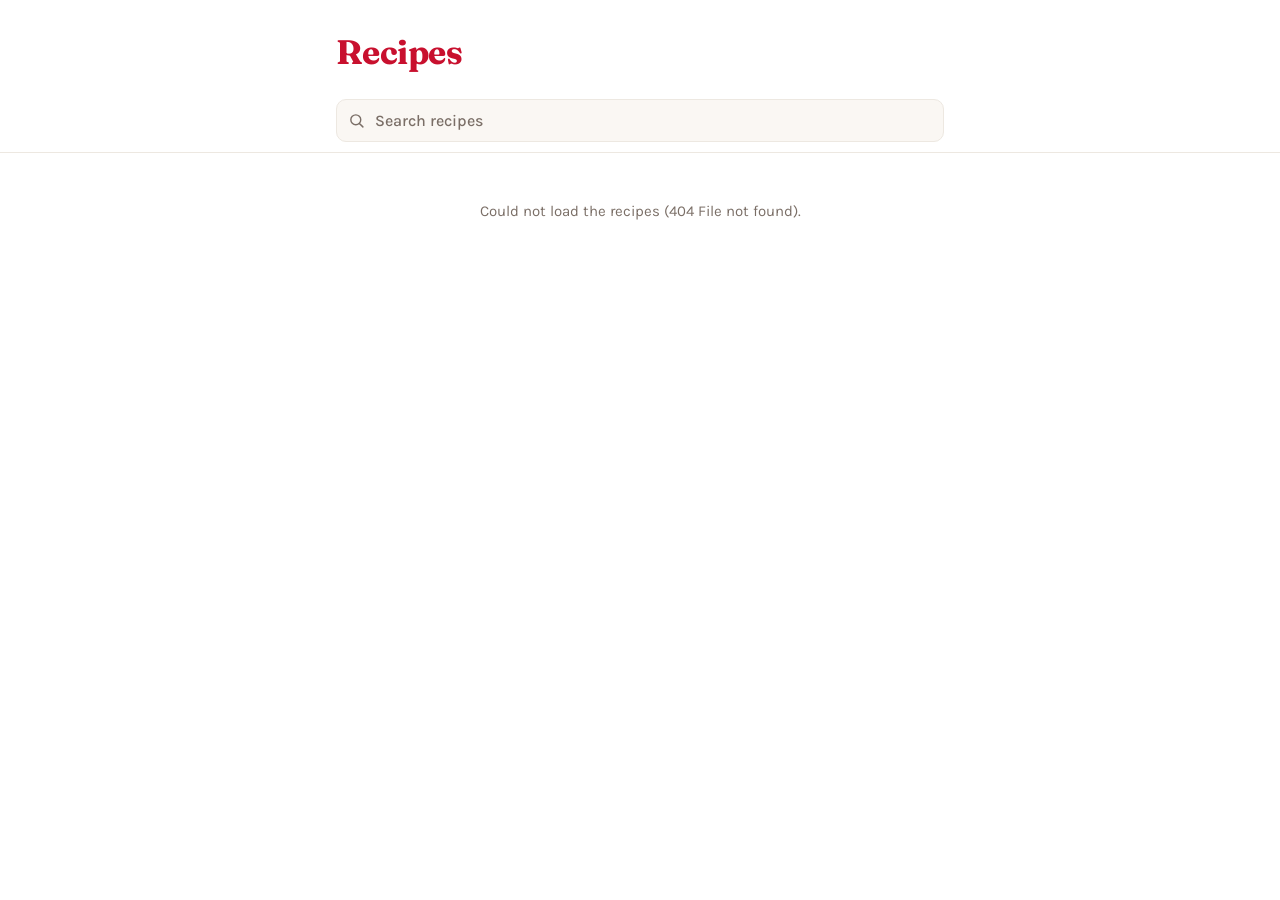
==== index.html @ 244209ef "A search bar and a sheet Replaces the Quarto site with a static page built for a phone: a wordmark, " ====
<!doctype html>
<html lang="en">
<head>
<meta charset="utf-8">
<meta name="viewport" content="width=device-width, initial-scale=1, viewport-fit=cover">
<title>Recipes</title>
<meta name="description" content="A box of favourite recipes.">
<meta name="theme-color" content="#ffffff">
<link rel="icon" href="data:image/svg+xml,%3Csvg xmlns='http://www.w3.org/2000/svg' viewBox='0 0 32 32'%3E%3Ccircle cx='16' cy='18' r='11' fill='%23C8102E'/%3E%3Cpath d='M16 7V2M16 7l5-3' stroke='%231E9B74' stroke-width='2.5' stroke-linecap='round' fill='none'/%3E%3C/svg%3E">
<link rel="preconnect" href="https://fonts.googleapis.com">
<link rel="preconnect" href="https://fonts.gstatic.com" crossorigin>
<link rel="stylesheet" href="https://fonts.googleapis.com/css2?family=Fraunces:opsz,wght@9..144,500;9..144,600;9..144,700&family=Karla:wght@400;500;600;700&display=swap">
<link rel="stylesheet" href="assets/app.css">
</head>
<body>

<header class="masthead">
  <h1>Recipes</h1>
</header>

<div class="searchbar">
  <div class="field">
    <svg class="glass" viewBox="0 0 24 24" aria-hidden="true"><circle cx="11" cy="11" r="7"/><path d="M16.5 16.5 21 21"/></svg>
    <input id="q" type="search" placeholder="Search recipes" autocomplete="off"
           autocapitalize="off" autocorrect="off" spellcheck="false"
           enterkeyhint="search" aria-label="Search recipes" aria-controls="list">
    <button id="clear" type="button" class="clear" hidden aria-label="Clear search">
      <svg viewBox="0 0 24 24" aria-hidden="true"><path d="M6 6l12 12M18 6L6 18"/></svg>
    </button>
  </div>
</div>

<main>
  <ul id="list" class="list"></ul>
  <p id="empty" class="empty" hidden></p>
</main>

<div id="scrim" class="scrim" hidden></div>

<section id="sheet" class="sheet" hidden role="dialog" aria-modal="true" aria-labelledby="sheet-title">
  <button id="grab" type="button" class="grab" aria-label="Close recipe"><span></span></button>

  <div class="sheet-head">
    <div class="sheet-heading">
      <h2 id="sheet-title"></h2>
      <p id="sheet-meta" class="sheet-meta"></p>
    </div>
    <button id="close" type="button" class="close" aria-label="Close recipe">
      <svg viewBox="0 0 24 24" aria-hidden="true"><path d="M6 6l12 12M18 6L6 18"/></svg>
    </button>
  </div>

  <div id="sheet-body" class="sheet-body"></div>

  <div class="sheet-actions">
    <button id="copy" type="button" class="action">
      <svg viewBox="0 0 24 24" aria-hidden="true"><rect x="9" y="9" width="12" height="12" rx="2"/><path d="M5 15V5a2 2 0 0 1 2-2h10"/></svg>
      <span id="copy-label">Copy</span>
    </button>
    <button id="share" type="button" class="action">
      <svg viewBox="0 0 24 24" aria-hidden="true"><path d="M12 16V4M12 4 8 8M12 4l4 4"/><path d="M5 14v5a2 2 0 0 0 2 2h10a2 2 0 0 0 2-2v-5"/></svg>
      <span id="share-label">Share</span>
    </button>
  </div>
</section>

<script src="assets/app.js"></script>
</body>
</html>
---- assets/app.css ----
/* Recipes — a mobile-first list over a white ground.
   Palette pulled from three Fauvist still lifes: clear blue, amber, emerald
   and a pomegranate red, used unmuted and sparingly. No dark mode on purpose. */

:root {
  --white:      #ffffff;
  --ink:        #231c18;   /* warm near-black; pure black fights the accents */
  --muted:      #7a6e66;
  --hairline:   #ede8e1;
  --wash:       #faf7f3;   /* the only off-white, for pressed states */

  --pomegranate: #c8102e;
  --blue:        #0b63ce;
  --amber:       #ec8a1c;
  --emerald:     #1e9b74;

  --page:  640px;
  --gutter: 16px;
  --row:   52px;

  --serif: "Fraunces", Georgia, serif;
  --sans:  "Karla", system-ui, -apple-system, "Segoe UI", sans-serif;
}

* { box-sizing: border-box; }

/* Several things here set display, which would otherwise beat [hidden]. */
[hidden] { display: none !important; }

html { -webkit-text-size-adjust: 100%; }

body {
  margin: 0;
  background: var(--white);
  color: var(--ink);
  font-family: var(--sans);
  font-size: 16px;
  line-height: 1.45;
  -webkit-font-smoothing: antialiased;
  overflow-wrap: break-word;
}

/* Scroll lock while the sheet is up. position:fixed rather than
   overflow:hidden, which iOS Safari ignores on the body. */
body.locked {
  position: fixed;
  left: 0;
  right: 0;
  width: 100%;
  overflow: hidden;
}

/* ---------------------------------------------------------------- masthead */

.masthead {
  max-width: var(--page);
  margin: 0 auto;
  padding: 28px var(--gutter) 14px;
}

.masthead h1 {
  margin: 0;
  font-family: var(--serif);
  font-size: 34px;
  font-weight: 700;
  letter-spacing: -0.015em;
  color: var(--pomegranate);
}

/* --------------------------------------------------------------- searchbar */

.searchbar {
  position: sticky;
  top: 0;
  z-index: 20;
  background: var(--white);
  border-bottom: 1px solid var(--hairline);
}

.searchbar .field {
  position: relative;
  max-width: var(--page);
  margin: 0 auto;
  padding: 8px var(--gutter) 10px;
  display: flex;
  align-items: center;
}

.glass {
  position: absolute;
  left: calc(var(--gutter) + 12px);
  width: 17px;
  height: 17px;
  stroke: var(--muted);
  stroke-width: 2;
  fill: none;
  stroke-linecap: round;
  pointer-events: none;
}

#q {
  width: 100%;
  /* 16px minimum, or iOS Safari zooms the page on focus */
  font: 500 16px/1.2 var(--sans);
  color: var(--ink);
  background: var(--wash);
  border: 1.5px solid var(--hairline);
  border-radius: 10px;
  padding: 11px 40px 11px 38px;
  appearance: none;
  -webkit-appearance: none;
}

#q::placeholder { color: var(--muted); }
#q::-webkit-search-cancel-button { display: none; }

#q:focus {
  outline: none;
  background: var(--white);
  border-color: var(--pomegranate);
  box-shadow: 0 0 0 3px rgba(200, 16, 46, 0.14);
}

.clear {
  position: absolute;
  right: calc(var(--gutter) + 4px);
  display: grid;
  place-items: center;
  width: 32px;
  height: 32px;
  padding: 0;
  border: 0;
  border-radius: 50%;
  background: none;
  color: var(--muted);
  cursor: pointer;
}

.clear svg { width: 16px; height: 16px; stroke: currentColor; stroke-width: 2.2; fill: none; stroke-linecap: round; }
.clear:active { background: var(--hairline); }

/* -------------------------------------------------------------------- list */

main {
  max-width: var(--page);
  margin: 0 auto;
  padding: 0 var(--gutter) 40px;
}

.list { list-style: none; margin: 0; padding: 0; }

.row {
  display: flex;
  align-items: center;
  gap: 12px;
  width: 100%;
  min-height: var(--row);
  padding: 7px 4px 7px 12px;
  border: 0;
  border-bottom: 1px solid var(--hairline);
  border-left: 3px solid var(--accent, var(--hairline));
  border-radius: 0;
  background: none;
  font: inherit;
  color: inherit;
  text-align: left;
  cursor: pointer;
  -webkit-tap-highlight-color: transparent;
}

.row:active { background: var(--wash); }

.row:focus-visible {
  outline: 2px solid var(--pomegranate);
  outline-offset: -2px;
}

.row .text { min-width: 0; flex: 1; }

.row .name {
  display: block;
  font-size: 16px;
  font-weight: 600;
  line-height: 1.25;
  letter-spacing: -0.005em;
}

.row .meta {
  display: block;
  margin-top: 1px;
  font-size: 12.5px;
  font-weight: 500;
  color: var(--muted);
  letter-spacing: 0.01em;
}

.row mark {
  background: rgba(200, 16, 46, 0.14);
  color: var(--pomegranate);
  border-radius: 2px;
  padding: 0 1px;
}

.play {
  flex: none;
  width: 15px;
  height: 15px;
  fill: var(--pomegranate);
  opacity: 0.85;
}

.chev {
  flex: none;
  width: 16px;
  height: 16px;
  margin-right: 4px;
  stroke: var(--hairline);
  stroke-width: 2.4;
  fill: none;
  stroke-linecap: round;
  stroke-linejoin: round;
}

.empty {
  margin: 48px 0;
  text-align: center;
  color: var(--muted);
  font-size: 15px;
}

/* ------------------------------------------------------------------- sheet */

.scrim {
  position: fixed;
  inset: 0;
  z-index: 30;
  background: rgba(35, 28, 24, 0.38);
  opacity: 0;
  transition: opacity 0.22s ease;
}

.scrim.in { opacity: 1; }

.sheet {
  position: fixed;
  left: 0;
  right: 0;
  bottom: 0;
  z-index: 40;
  display: flex;
  flex-direction: column;
  max-width: var(--page);
  height: 92dvh;
  margin: 0 auto;
  background: var(--white);
  border-radius: 18px 18px 0 0;
  box-shadow: 0 -2px 34px rgba(35, 28, 24, 0.2);
  transform: translateY(100%);
  transition: transform 0.26s cubic-bezier(0.32, 0.72, 0, 1);
}

.sheet.in { transform: translateY(0); }
.sheet.dragging { transition: none; }

/* The handle is a real button: tapping the strip above the sheet closes it. */
.grab {
  flex: none;
  display: grid;
  place-items: center;
  width: 100%;
  height: 26px;
  padding: 0;
  border: 0;
  background: none;
  cursor: grab;
  touch-action: none;
}

.grab span {
  display: block;
  width: 38px;
  height: 4px;
  border-radius: 2px;
  background: var(--hairline);
}

.sheet-head {
  flex: none;
  display: flex;
  align-items: flex-start;
  gap: 8px;
  padding: 2px var(--gutter) 12px;
  border-bottom: 1px solid var(--hairline);
}

.sheet-heading { flex: 1; min-width: 0; }

.sheet-head h2 {
  margin: 0;
  font-family: var(--serif);
  font-size: 25px;
  font-weight: 600;
  line-height: 1.15;
  letter-spacing: -0.015em;
}

.sheet-meta {
  margin: 4px 0 0;
  font-size: 13px;
  font-weight: 500;
  color: var(--muted);
}

.close {
  flex: none;
  display: grid;
  place-items: center;
  width: 36px;
  height: 36px;
  margin-top: -2px;
  padding: 0;
  border: 0;
  border-radius: 50%;
  background: var(--wash);
  color: var(--ink);
  cursor: pointer;
}

.close svg { width: 17px; height: 17px; stroke: currentColor; stroke-width: 2.2; fill: none; stroke-linecap: round; }
.close:active { background: var(--hairline); }

.sheet-body {
  flex: 1;
  overflow-y: auto;
  -webkit-overflow-scrolling: touch;
  overscroll-behavior: contain;
  padding: 16px var(--gutter) 24px;
}

.sheet-body h3 {
  margin: 0 0 8px;
  font-family: var(--serif);
  font-size: 12px;
  font-weight: 700;
  text-transform: uppercase;
  letter-spacing: 0.1em;
  color: var(--accent, var(--pomegranate));
}

.sheet-body h3 + * { margin-top: 0; }
.sheet-body section + section { margin-top: 26px; }

.ings { list-style: none; margin: 0; padding: 0; }

.ings li {
  position: relative;
  padding: 6px 0 6px 18px;
  border-bottom: 1px solid var(--hairline);
  font-size: 15.5px;
}

.ings li::before {
  content: "";
  position: absolute;
  left: 2px;
  top: 14px;
  width: 5px;
  height: 5px;
  border-radius: 50%;
  background: var(--accent, var(--pomegranate));
}

.steps { margin: 0; padding: 0; list-style: none; counter-reset: step; }

.steps li {
  position: relative;
  counter-increment: step;
  padding: 0 0 16px 32px;
  font-size: 15.5px;
  line-height: 1.55;
}

.steps li::before {
  content: counter(step);
  position: absolute;
  left: 0;
  top: 1px;
  display: grid;
  place-items: center;
  width: 22px;
  height: 22px;
  border-radius: 50%;
  background: var(--accent, var(--pomegranate));
  color: var(--white);
  font-size: 12px;
  font-weight: 700;
  font-variant-numeric: tabular-nums;
}

.steps li:last-child { padding-bottom: 0; }

.note {
  margin: 26px 0 0;
  padding: 12px 14px;
  border-left: 3px solid var(--accent, var(--pomegranate));
  background: var(--wash);
  border-radius: 0 8px 8px 0;
  font-size: 14.5px;
  color: var(--muted);
}

.sheet-body a { color: var(--blue); text-underline-offset: 2px; }

.chip {
  display: inline-flex;
  align-items: center;
  gap: 7px;
  margin-bottom: 20px;
  padding: 8px 14px 8px 11px;
  border: 1.5px solid var(--hairline);
  border-radius: 999px;
  font-size: 14px;
  font-weight: 600;
  color: var(--ink);
  text-decoration: none;
}

.chip svg { width: 15px; height: 15px; flex: none; }
.chip.video { border-color: rgba(200, 16, 46, 0.3); color: var(--pomegranate); }
.chip.video svg { fill: var(--pomegranate); }
.chip.site svg { stroke: var(--blue); stroke-width: 2; fill: none; }
.chip:active { background: var(--wash); }

.sheet-actions {
  flex: none;
  display: flex;
  gap: 10px;
  padding: 12px var(--gutter) calc(12px + env(safe-area-inset-bottom));
  border-top: 1px solid var(--hairline);
  background: var(--white);
}

.action {
  flex: 1;
  display: inline-flex;
  align-items: center;
  justify-content: center;
  gap: 8px;
  min-height: 46px;
  border: 1.5px solid var(--hairline);
  border-radius: 11px;
  background: var(--white);
  font: 600 15px var(--sans);
  color: var(--ink);
  cursor: pointer;
  -webkit-tap-highlight-color: transparent;
}

.action svg { width: 17px; height: 17px; stroke: currentColor; stroke-width: 1.9; fill: none; stroke-linecap: round; stroke-linejoin: round; }
.action:active { background: var(--wash); }
.action.done { border-color: var(--emerald); color: var(--emerald); }

@media (prefers-reduced-motion: reduce) {
  .sheet, .scrim { transition: none; }
}
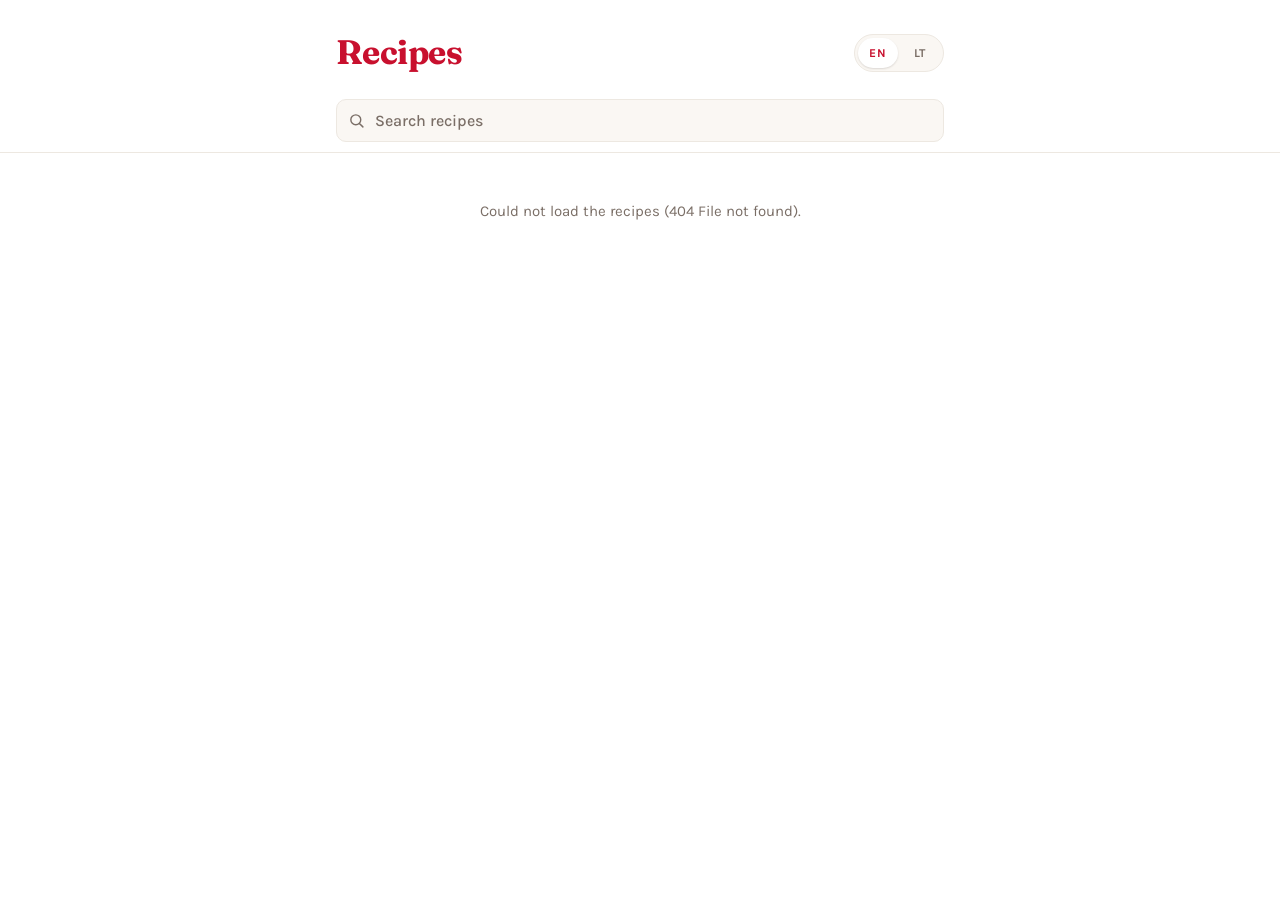
==== commit 997b3c2b: "Lithuanian and English, side by side One recipe is still one file; it now holds both languages. Engl" ====
--- a/index.html
+++ b/index.html
@@ -15,7 +15,11 @@
 <body>
 
 <header class="masthead">
-  <h1>Recipes</h1>
+  <h1 id="brand">Recipes</h1>
+  <div id="langs" class="langs" role="group" aria-label="Language">
+    <button type="button" class="lang" data-lang="en" lang="en" aria-pressed="true">EN</button>
+    <button type="button" class="lang" data-lang="lt" lang="lt" aria-pressed="false">LT</button>
+  </div>
 </header>
 
 <div class="searchbar">
--- a/assets/app.css
+++ b/assets/app.css
@@ -53,6 +53,10 @@
 /* ---------------------------------------------------------------- masthead */
 
 .masthead {
+  display: flex;
+  align-items: center;
+  justify-content: space-between;
+  gap: 12px;
   max-width: var(--page);
   margin: 0 auto;
   padding: 28px var(--gutter) 14px;
@@ -65,6 +69,42 @@
   font-weight: 700;
   letter-spacing: -0.015em;
   color: var(--pomegranate);
+}
+
+/* A segmented pair, not a dropdown: there are two languages and both fit. */
+.langs {
+  flex: none;
+  display: flex;
+  gap: 2px;
+  padding: 3px;
+  background: var(--wash);
+  border: 1.5px solid var(--hairline);
+  border-radius: 999px;
+}
+
+.lang {
+  min-width: 40px;
+  min-height: 30px;
+  padding: 0 10px;
+  border: 0;
+  border-radius: 999px;
+  background: none;
+  font: 700 12px/1 var(--sans);
+  letter-spacing: 0.08em;
+  color: var(--muted);
+  cursor: pointer;
+  -webkit-tap-highlight-color: transparent;
+}
+
+.lang[aria-pressed="true"] {
+  background: var(--white);
+  color: var(--pomegranate);
+  box-shadow: 0 1px 2px rgba(35, 28, 24, 0.14);
+}
+
+.lang:focus-visible {
+  outline: 2px solid var(--pomegranate);
+  outline-offset: 2px;
 }
 
 /* --------------------------------------------------------------- searchbar */
@@ -425,6 +465,26 @@
   text-decoration: none;
 }
 
+/* Shown when the recipe has not been written in the chosen language yet. */
+.fallback {
+  display: flex;
+  align-items: baseline;
+  gap: 8px;
+  margin: 0 0 18px;
+  font-size: 13.5px;
+  color: var(--muted);
+}
+
+.fallback::before {
+  content: "";
+  flex: none;
+  width: 5px;
+  height: 5px;
+  margin-top: 1px;
+  border-radius: 50%;
+  background: var(--amber);
+}
+
 .chip svg { width: 15px; height: 15px; flex: none; }
 .chip.video { border-color: rgba(200, 16, 46, 0.3); color: var(--pomegranate); }
 .chip.video svg { fill: var(--pomegranate); }
